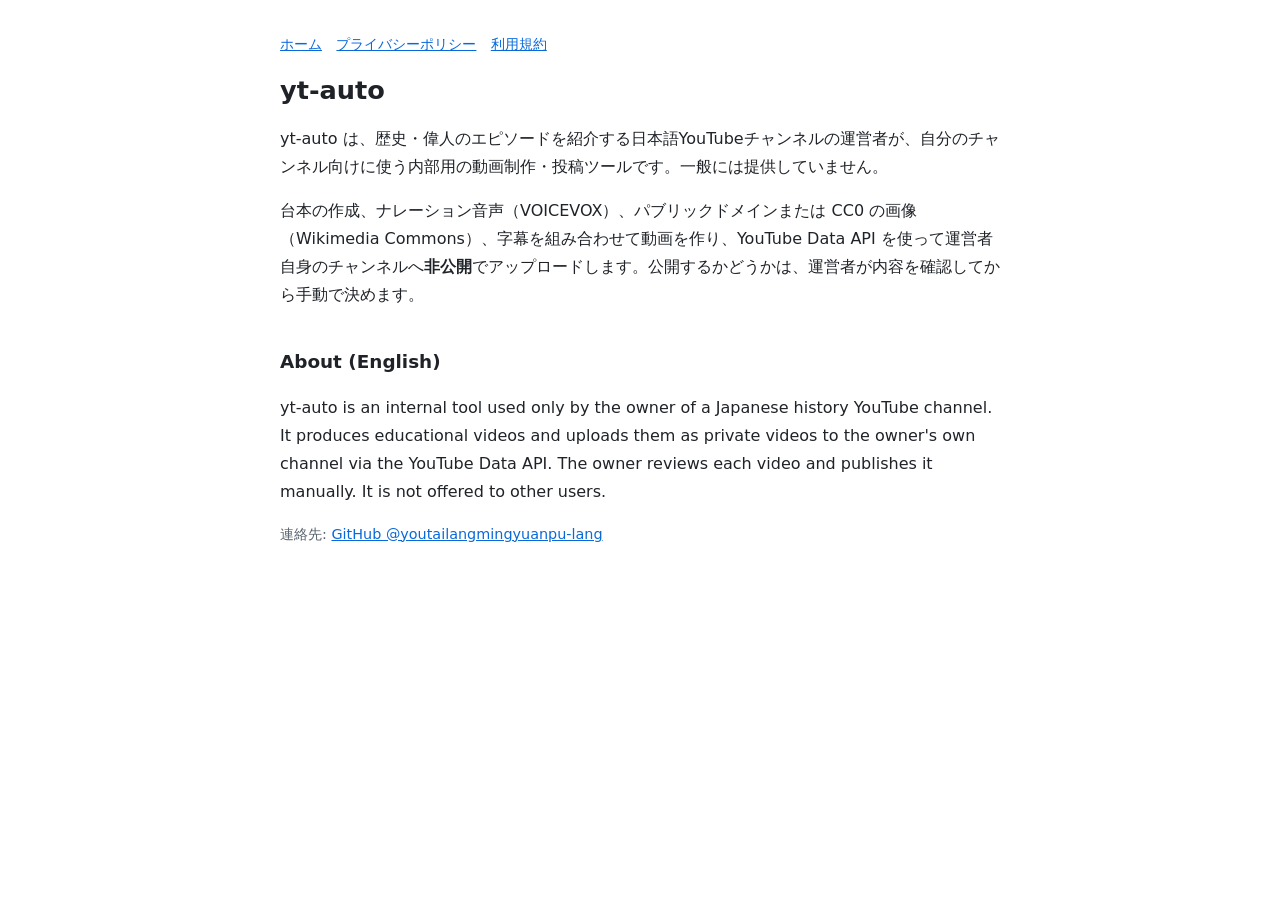
==== index.html @ 1382c94e "Add homepage, privacy policy and terms for yt-auto Co-Authored-By: Claude Opus 5.5 <noreply@anthropi" ====
<!doctype html><html lang="ja"><head><meta charset="utf-8"><meta name="viewport" content="width=device-width,initial-scale=1"><link rel="stylesheet" href="style.css"><title>yt-auto</title></head><body><main><nav class="muted"><a href="./">ホーム</a><a href="privacy.html">プライバシーポリシー</a><a href="terms.html">利用規約</a></nav>
<h1>yt-auto</h1>
<p>yt-auto は、歴史・偉人のエピソードを紹介する日本語YouTubeチャンネルの運営者が、自分のチャンネル向けに使う内部用の動画制作・投稿ツールです。一般には提供していません。</p>
<p>台本の作成、ナレーション音声（VOICEVOX）、パブリックドメインまたは CC0 の画像（Wikimedia Commons）、字幕を組み合わせて動画を作り、YouTube Data API を使って運営者自身のチャンネルへ<strong>非公開</strong>でアップロードします。公開するかどうかは、運営者が内容を確認してから手動で決めます。</p>
<h2 lang="en">About (English)</h2>
<p lang="en">yt-auto is an internal tool used only by the owner of a Japanese history YouTube channel. It produces educational videos and uploads them as private videos to the owner's own channel via the YouTube Data API. The owner reviews each video and publishes it manually. It is not offered to other users.</p>
<p class="muted">連絡先: <a href="https://github.com/youtailangmingyuanpu-lang">GitHub @youtailangmingyuanpu-lang</a></p></main></body></html>
---- style.css ----
:root{--bg:#fff;--fg:#1f2328;--muted:#59636e;--link:#0969da}
@media (prefers-color-scheme:dark){:root{--bg:#0d1117;--fg:#e6edf3;--muted:#9198a1;--link:#4493f8}}
body{margin:0;background:var(--bg);color:var(--fg);font:16px/1.75 system-ui,-apple-system,"Hiragino Sans","Noto Sans JP",sans-serif}
main{max-width:720px;margin:0 auto;padding:32px 16px 64px}
h1{font-size:1.6rem;line-height:1.3}h2{font-size:1.15rem;margin-top:2em}
a{color:var(--link)}.muted{color:var(--muted);font-size:.9rem}
nav a{margin-right:1em}
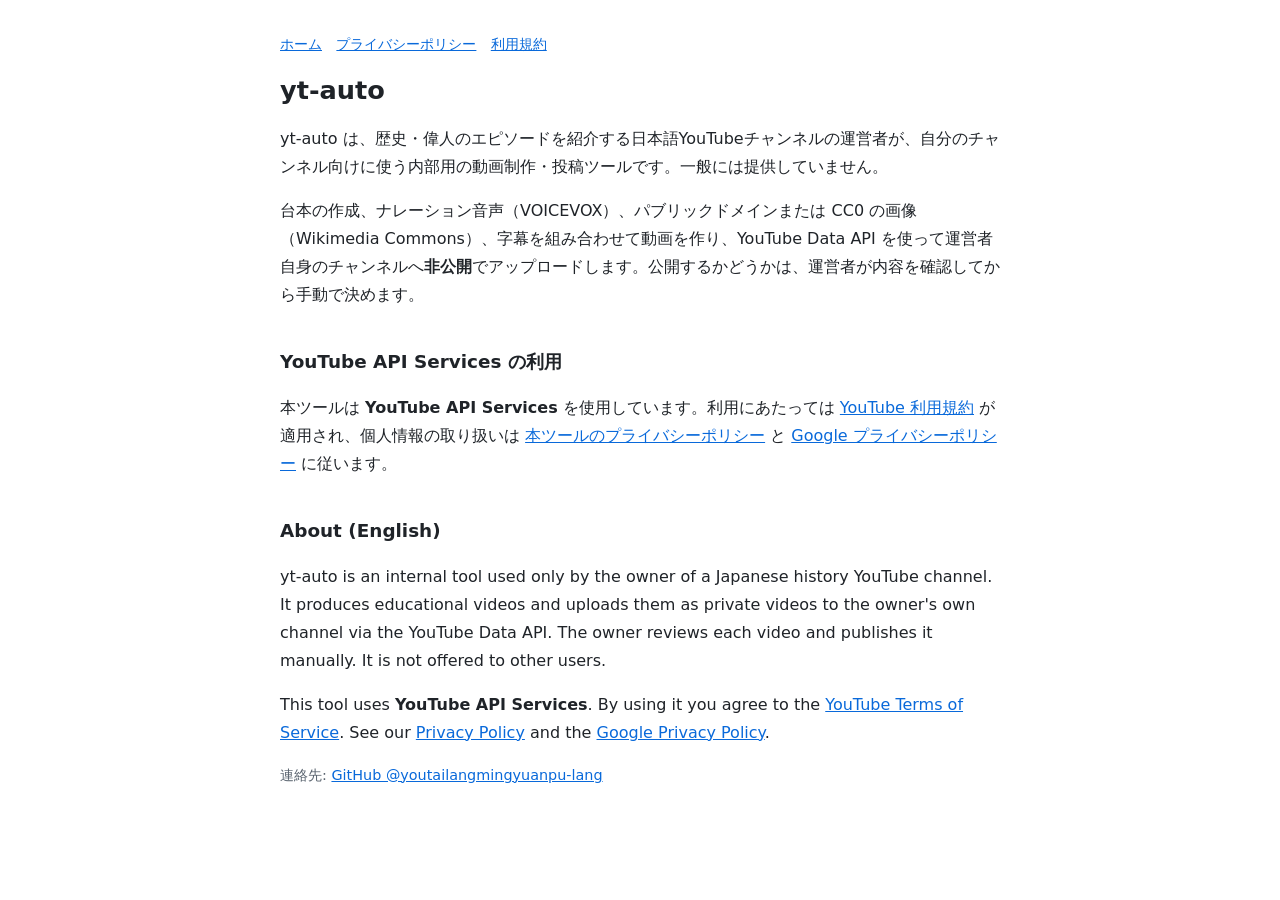
==== commit cb881135: "Add YouTube API Services notices, data deletion and revocation details Co-Authored-By: Claude Opus 5" ====
--- a/index.html
+++ b/index.html
@@ -2,6 +2,9 @@
 <h1>yt-auto</h1>
 <p>yt-auto は、歴史・偉人のエピソードを紹介する日本語YouTubeチャンネルの運営者が、自分のチャンネル向けに使う内部用の動画制作・投稿ツールです。一般には提供していません。</p>
 <p>台本の作成、ナレーション音声（VOICEVOX）、パブリックドメインまたは CC0 の画像（Wikimedia Commons）、字幕を組み合わせて動画を作り、YouTube Data API を使って運営者自身のチャンネルへ<strong>非公開</strong>でアップロードします。公開するかどうかは、運営者が内容を確認してから手動で決めます。</p>
+<h2>YouTube API Services の利用</h2>
+<p>本ツールは <strong>YouTube API Services</strong> を使用しています。利用にあたっては <a href="https://www.youtube.com/t/terms">YouTube 利用規約</a> が適用され、個人情報の取り扱いは <a href="privacy.html">本ツールのプライバシーポリシー</a> と <a href="https://policies.google.com/privacy">Google プライバシーポリシー</a> に従います。</p>
 <h2 lang="en">About (English)</h2>
 <p lang="en">yt-auto is an internal tool used only by the owner of a Japanese history YouTube channel. It produces educational videos and uploads them as private videos to the owner's own channel via the YouTube Data API. The owner reviews each video and publishes it manually. It is not offered to other users.</p>
+<p lang="en">This tool uses <strong>YouTube API Services</strong>. By using it you agree to the <a href="https://www.youtube.com/t/terms">YouTube Terms of Service</a>. See our <a href="privacy.html">Privacy Policy</a> and the <a href="https://policies.google.com/privacy">Google Privacy Policy</a>.</p>
 <p class="muted">連絡先: <a href="https://github.com/youtailangmingyuanpu-lang">GitHub @youtailangmingyuanpu-lang</a></p></main></body></html>
